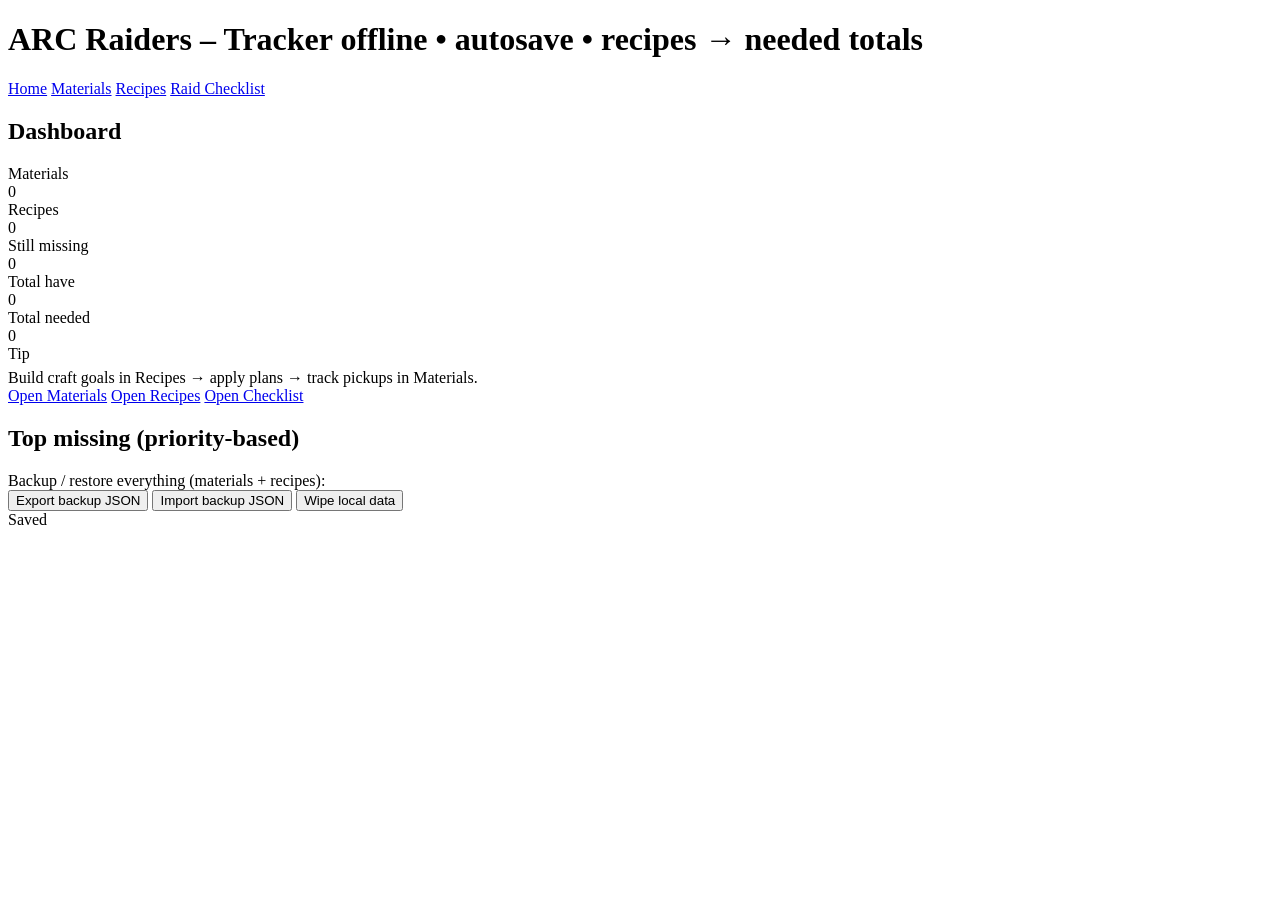
==== index.html @ 574b400d "Add files via upload" ====
<!doctype html>
<html lang="en">
<head>
  <meta charset="utf-8" />
  <meta name="viewport" content="width=device-width,initial-scale=1" />
  <title>ARC Raiders – Tracker</title>
  <link rel="stylesheet" href="assets/styles.css" />
</head>
<body>
<header>
  <div class="wrap">
    <div class="topbar">
      <h1>
        ARC Raiders – Tracker
        <span class="badge">offline • autosave • recipes → needed totals</span>
      </h1>
      <nav class="noPrint">
        <a class="navlink" href="index.html">Home</a>
        <a class="navlink" href="materials.html">Materials</a>
        <a class="navlink" href="recipes.html">Recipes</a>
        <a class="navlink" href="checklist.html">Raid Checklist</a>
      </nav>
    </div>
  </div>
</header>

<main>
  <div class="grid">
    <section class="card">
      <div class="hd"><h2>Dashboard</h2></div>
      <div class="bd">
        <div class="kpi">
          <div class="pill">
            <div class="t">Materials</div>
            <div class="v ok" id="homeMatCount">0</div>
          </div>
          <div class="pill">
            <div class="t">Recipes</div>
            <div class="v ok" id="homeRecCount">0</div>
          </div>
          <div class="pill">
            <div class="t">Still missing</div>
            <div class="v ac" id="homeMissing">0</div>
          </div>
        </div>

        <div class="sep"></div>

        <div class="kpi">
          <div class="pill">
            <div class="t">Total have</div>
            <div class="v ok" id="homeHave">0</div>
          </div>
          <div class="pill">
            <div class="t">Total needed</div>
            <div class="v wn" id="homeNeed">0</div>
          </div>
          <div class="pill">
            <div class="t">Tip</div>
            <div class="muted" style="margin-top:6px">
              Build craft goals in Recipes → apply plans → track pickups in Materials.
            </div>
          </div>
        </div>

        <div class="sep"></div>

        <div class="btns">
          <a class="navlink" href="materials.html">Open Materials</a>
          <a class="navlink" href="recipes.html">Open Recipes</a>
          <a class="navlink" href="checklist.html">Open Checklist</a>
        </div>
      </div>
    </section>

    <section class="card">
      <div class="hd"><h2>Top missing (priority-based)</h2></div>
      <div class="bd">
        <div id="homeTopMissing"></div>

        <div class="sep"></div>

        <div class="muted">Backup / restore everything (materials + recipes):</div>
        <div class="btns noPrint">
          <button class="tiny" id="homeExportJson">Export backup JSON</button>
          <button class="tiny" id="homeImportJson">Import backup JSON</button>
          <button class="tiny danger" id="homeWipe">Wipe local data</button>
        </div>
        <input id="homeFile" type="file" accept="application/json" style="display:none" />
      </div>
    </section>
  </div>
</main>

<div class="toast" id="toast">Saved</div>
<script src="assets/app.js"></script>
<script>window.ARCT.initHome();</script>
</body>
</html>
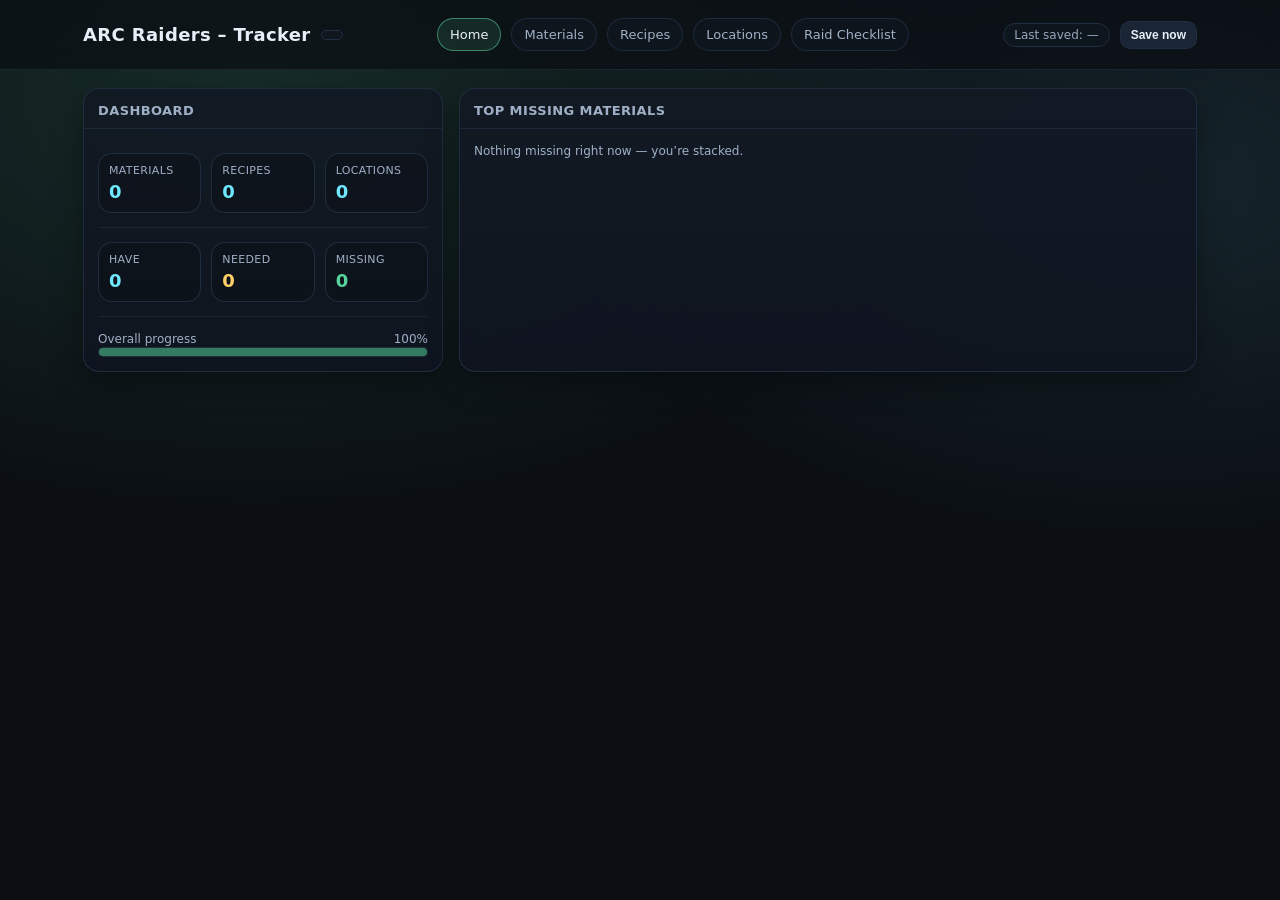
==== commit ca539547: "Update index.html" ====
--- a/index.html
+++ b/index.html
@@ -7,19 +7,27 @@
   <link rel="stylesheet" href="assets/styles.css" />
 </head>
 <body>
+
 <header>
   <div class="wrap">
     <div class="topbar">
       <h1>
         ARC Raiders – Tracker
-        <span class="badge">offline • autosave • recipes → needed totals</span>
+        <span class="badge"></span>
       </h1>
+
       <nav class="noPrint">
         <a class="navlink" href="index.html">Home</a>
         <a class="navlink" href="materials.html">Materials</a>
         <a class="navlink" href="recipes.html">Recipes</a>
+        <a class="navlink" href="locations.html">Locations</a>
         <a class="navlink" href="checklist.html">Raid Checklist</a>
       </nav>
+
+      <div class="noPrint" style="display:flex;gap:10px;align-items:center">
+        <span class="badge" id="lastSaved">Last saved: —</span>
+        <button class="tiny" id="saveNowBtn" type="button">Save now</button>
+      </div>
     </div>
   </div>
 </header>
@@ -29,6 +37,7 @@
     <section class="card">
       <div class="hd"><h2>Dashboard</h2></div>
       <div class="bd">
+
         <div class="kpi">
           <div class="pill">
             <div class="t">Materials</div>
@@ -39,8 +48,8 @@
             <div class="v ok" id="homeRecCount">0</div>
           </div>
           <div class="pill">
-            <div class="t">Still missing</div>
-            <div class="v ac" id="homeMissing">0</div>
+            <div class="t">Locations</div>
+            <div class="v ok" id="homeLocCount">0</div>
           </div>
         </div>
 
@@ -48,52 +57,42 @@
 
         <div class="kpi">
           <div class="pill">
-            <div class="t">Total have</div>
+            <div class="t">Have</div>
             <div class="v ok" id="homeHave">0</div>
           </div>
           <div class="pill">
-            <div class="t">Total needed</div>
+            <div class="t">Needed</div>
             <div class="v wn" id="homeNeed">0</div>
           </div>
           <div class="pill">
-            <div class="t">Tip</div>
-            <div class="muted" style="margin-top:6px">
-              Build craft goals in Recipes → apply plans → track pickups in Materials.
-            </div>
+            <div class="t">Missing</div>
+            <div class="v ac" id="homeMissing">0</div>
           </div>
         </div>
 
         <div class="sep"></div>
 
-        <div class="btns">
-          <a class="navlink" href="materials.html">Open Materials</a>
-          <a class="navlink" href="recipes.html">Open Recipes</a>
-          <a class="navlink" href="checklist.html">Open Checklist</a>
+        <div class="inline" style="justify-content:space-between">
+          <div class="muted">Overall progress</div>
+          <div class="muted" id="homeProgPct">0%</div>
         </div>
+        <div class="bar" id="homeProgBar"><div></div></div>
+
       </div>
     </section>
 
     <section class="card">
-      <div class="hd"><h2>Top missing (priority-based)</h2></div>
+      <div class="hd"><h2>Top Missing Materials</h2></div>
       <div class="bd">
         <div id="homeTopMissing"></div>
-
-        <div class="sep"></div>
-
-        <div class="muted">Backup / restore everything (materials + recipes):</div>
-        <div class="btns noPrint">
-          <button class="tiny" id="homeExportJson">Export backup JSON</button>
-          <button class="tiny" id="homeImportJson">Import backup JSON</button>
-          <button class="tiny danger" id="homeWipe">Wipe local data</button>
-        </div>
-        <input id="homeFile" type="file" accept="application/json" style="display:none" />
       </div>
     </section>
   </div>
 </main>
 
 <div class="toast" id="toast">Saved</div>
+
 <script src="assets/app.js"></script>
-<script>window.ARCT.initHome();</script>
+<script>ARCT.initHome();</script>
 </body>
 </html>
--- a/assets/styles.css
+++ b/assets/styles.css
@@ -0,0 +1,242 @@
+/* --- SAME AS BEFORE, plus a few extras at the bottom --- */
+:root{
+  --bg:#0b0f14;
+  --panel:#121924;
+  --panel2:#0f1520;
+  --text:#e8eef7;
+  --muted:#9fb0c6;
+  --border:#213043;
+  --accent:#57d39c;
+  --danger:#ff5c7a;
+  --warn:#ffd166;
+  --ok:#6ee7ff;
+  --shadow: 0 10px 30px rgba(0,0,0,.35);
+  --radius: 16px;
+}
+*{box-sizing:border-box}
+body{
+  margin:0;
+  font-family: ui-sans-serif, system-ui, -apple-system, Segoe UI, Roboto, Arial;
+  background:
+    radial-gradient(1200px 700px at 20% 10%, rgba(87,211,156,.15), transparent 60%),
+    radial-gradient(1000px 600px at 90% 20%, rgba(110,231,255,.10), transparent 60%),
+    var(--bg);
+  color: var(--text);
+  min-height:100vh;
+}
+a{color:inherit;text-decoration:none}
+header{
+  position:sticky;top:0;z-index:10;
+  backdrop-filter: blur(10px);
+  background: rgba(11,15,20,.75);
+  border-bottom:1px solid rgba(33,48,67,.7);
+}
+.wrap{max-width:1150px;margin:0 auto;padding:18px 18px}
+.topbar{
+  display:flex;align-items:center;justify-content:space-between;gap:14px;flex-wrap:wrap;
+}
+h1{
+  margin:0;font-size:18px;letter-spacing:.35px;
+  display:flex;align-items:center;gap:10px;flex-wrap:wrap;
+}
+.badge{
+  font-size:12px;color:var(--muted);
+  border:1px solid var(--border);
+  padding:4px 10px;border-radius:999px;
+  background: rgba(18,25,36,.6);
+}
+nav{
+  display:flex;gap:10px;flex-wrap:wrap;align-items:center;
+}
+.navlink{
+  border:1px solid rgba(33,48,67,.85);
+  background: rgba(18,25,36,.45);
+  padding:8px 12px;border-radius:999px;
+  font-size:13px;color:var(--muted);
+}
+.navlink.active{
+  color:var(--text);
+  border-color: rgba(87,211,156,.55);
+  background: rgba(87,211,156,.12);
+}
+main .grid{
+  display:grid;
+  grid-template-columns: 360px 1fr;
+  gap:16px;
+  padding:18px;
+  max-width:1150px;
+  margin:0 auto;
+}
+@media (max-width: 980px){
+  main .grid{grid-template-columns:1fr}
+}
+.card{
+  background: linear-gradient(180deg, rgba(18,25,36,.92), rgba(15,21,32,.92));
+  border:1px solid rgba(33,48,67,.85);
+  border-radius: var(--radius);
+  box-shadow: var(--shadow);
+  overflow:hidden;
+}
+.card .hd{
+  padding:14px 14px 10px;
+  border-bottom:1px solid rgba(33,48,67,.7);
+  display:flex;align-items:center;justify-content:space-between;gap:10px;
+}
+.card .hd h2{
+  margin:0;font-size:13px;color:var(--muted);font-weight:700;
+  letter-spacing:.4px;text-transform:uppercase
+}
+.card .bd{padding:14px}
+label{display:block;font-size:12px;color:var(--muted);margin:10px 0 6px}
+input, select, textarea{
+  width:100%;
+  padding:10px 12px;
+  border-radius:12px;
+  border:1px solid rgba(33,48,67,.9);
+  background: rgba(9,13,18,.55);
+  color: var(--text);
+  outline:none;
+}
+textarea{min-height:70px;resize:vertical}
+input:focus, select:focus, textarea:focus{
+  border-color: rgba(87,211,156,.9);
+  box-shadow: 0 0 0 3px rgba(87,211,156,.15);
+}
+.row{display:grid;grid-template-columns:1fr 1fr;gap:10px}
+.row3{display:grid;grid-template-columns:1fr 1fr 1fr;gap:10px}
+.btns{display:flex;gap:10px;flex-wrap:wrap;margin-top:12px}
+button{
+  appearance:none;border:none;
+  padding:10px 12px;border-radius: 12px;
+  cursor:pointer;
+  background: rgba(33,48,67,.7);
+  color: var(--text);
+  font-weight:700;
+  border:1px solid rgba(33,48,67,.9);
+  transition:.15s transform, .15s opacity, .15s background;
+}
+button:hover{transform: translateY(-1px); background: rgba(33,48,67,.9)}
+button:active{transform: translateY(0px); opacity:.9}
+.primary{background: rgba(87,211,156,.18); border-color: rgba(87,211,156,.55)}
+.danger{background: rgba(255,92,122,.14); border-color: rgba(255,92,122,.55)}
+.ghost{background: transparent}
+.tiny{padding:6px 10px;border-radius:10px;font-size:12px}
+.muted{color:var(--muted);font-size:12px;line-height:1.35}
+.kpi{
+  display:grid;
+  grid-template-columns: repeat(3, 1fr);
+  gap:10px;
+  margin-top:10px;
+}
+.pill{
+  border:1px solid rgba(33,48,67,.9);
+  background: rgba(9,13,18,.35);
+  border-radius: 14px;
+  padding:10px;
+}
+.pill .t{font-size:11px;color:var(--muted);text-transform:uppercase;letter-spacing:.35px}
+.pill .v{font-size:18px;margin-top:4px;font-weight:900}
+.pill .v.ok{color:var(--ok)}
+.pill .v.ac{color:var(--accent)}
+.pill .v.wn{color:var(--warn)}
+.toolbar{
+  display:flex;gap:10px;flex-wrap:wrap;align-items:center
+}
+.toolbar input, .toolbar select{width:auto;min-width:160px}
+table{
+  width:100%;
+  border-collapse:separate;border-spacing:0;
+  border-radius: 14px;
+  border:1px solid rgba(33,48,67,.85);
+  background: rgba(9,13,18,.25);
+  overflow:hidden;
+}
+th, td{
+  padding:10px 10px;
+  border-bottom:1px solid rgba(33,48,67,.55);
+  font-size:13px;
+  vertical-align:middle;
+}
+th{
+  text-align:left;
+  font-size:12px;color:var(--muted);
+  text-transform:uppercase;letter-spacing:.35px;
+  background: rgba(18,25,36,.55);
+}
+tr:last-child td{border-bottom:none}
+.name{font-weight:900}
+.tag{
+  display:inline-flex;align-items:center;gap:6px;
+  padding:4px 10px;border-radius:999px;
+  border:1px solid rgba(33,48,67,.85);
+  font-size:12px;color:var(--muted);
+  background: rgba(18,25,36,.45);
+  white-space:nowrap;
+}
+.rar{border-color: rgba(255,209,102,.45); color: rgba(255,209,102,.9); background: rgba(255,209,102,.08)}
+.com{border-color: rgba(110,231,255,.35); color: rgba(110,231,255,.9); background: rgba(110,231,255,.06)}
+.uncom{border-color: rgba(87,211,156,.35); color: rgba(87,211,156,.95); background: rgba(87,211,156,.06)}
+.epic{border-color: rgba(255,92,122,.40); color: rgba(255,92,122,.95); background: rgba(255,92,122,.06)}
+.need0{color: rgba(87,211,156,.95); font-weight:900}
+.needpos{color: rgba(255,209,102,.95); font-weight:900}
+.actions{display:flex; gap:6px; flex-wrap:wrap}
+.sep{height:1px;background: rgba(33,48,67,.55); margin:14px 0}
+
+.toast{
+  position: fixed;
+  bottom: 18px; left: 50%;
+  transform: translateX(-50%);
+  background: rgba(18,25,36,.95);
+  border:1px solid rgba(33,48,67,.9);
+  padding:10px 14px;
+  border-radius: 14px;
+  box-shadow: var(--shadow);
+  color: var(--text);
+  font-size:13px;
+  opacity:0;
+  pointer-events:none;
+  transition: .25s opacity, .25s transform;
+}
+.toast.show{opacity:1; transform: translateX(-50%) translateY(-2px)}
+
+.printOnly{display:none}
+@media print{
+  header, .noPrint, .toast{display:none !important}
+  body{background:white;color:black}
+  .card{box-shadow:none;border:1px solid #ccc;background:white}
+  .printOnly{display:block}
+  table{border:1px solid #ccc}
+  th{background:#eee;color:#000}
+  td, th{border-bottom:1px solid #ccc}
+}
+
+/* ---- NEW: progress bars + pin badge ---- */
+.bar{
+  width:100%;
+  height:10px;
+  border-radius:999px;
+  border:1px solid rgba(33,48,67,.9);
+  background: rgba(9,13,18,.35);
+  overflow:hidden;
+}
+.bar > div{
+  height:100%;
+  width:0%;
+  background: rgba(87,211,156,.55);
+}
+.pin{
+  border-color: rgba(255,209,102,.45);
+  color: rgba(255,209,102,.95);
+  background: rgba(255,209,102,.08);
+}
+.inline{
+  display:flex;
+  gap:10px;
+  align-items:center;
+  flex-wrap:wrap;
+}
+
+/* ---- Save status UI ---- */
+#lastSaved {
+  opacity: .95;
+}
